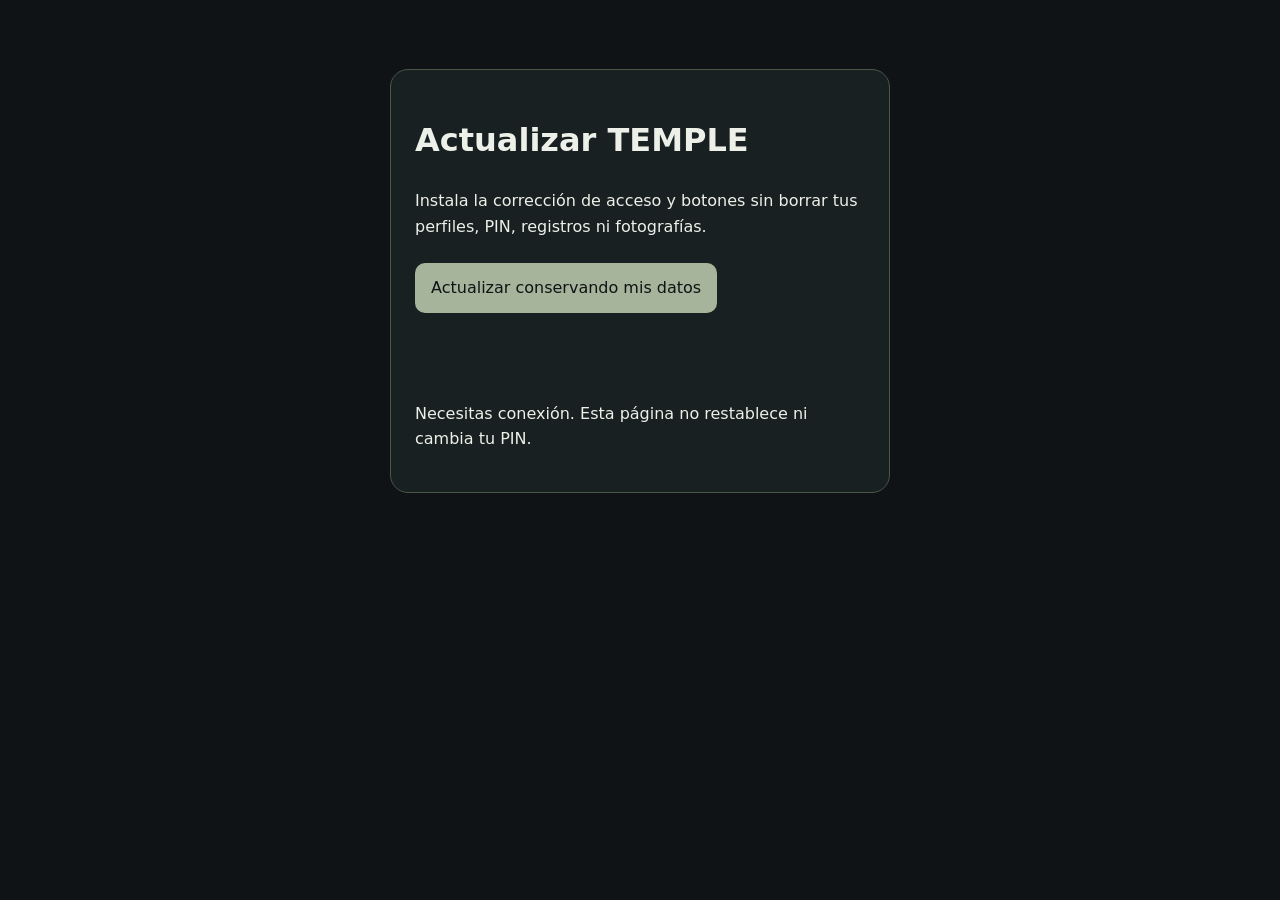
==== actualizar.html @ fe2185da "Add files via upload" ====
<!doctype html><html lang="es"><meta charset="utf-8"><meta name="viewport" content="width=device-width,initial-scale=1"><title>Actualizar TEMPLE</title><style>*{box-sizing:border-box}body{margin:0;padding:24px;background:#101315;color:#edf0e8;font:16px system-ui;line-height:1.6}main{max-width:500px;margin:5vh auto;padding:24px;border:1px solid #485746;border-radius:18px;background:#192021}button,a{display:inline-block;padding:12px 16px;border:0;border-radius:10px;margin:8px 0;background:#a5b49a;color:#101315;font:inherit;cursor:pointer}button:active{filter:brightness(1.3)}button:disabled{opacity:.6}[hidden]{display:none!important}#result{min-height:3em}</style><main><h1>Actualizar TEMPLE</h1><p>Instala la corrección de acceso y botones sin borrar tus perfiles, PIN, registros ni fotografías.</p><button id="update">Actualizar conservando mis datos</button><p id="result" role="status" aria-live="polite"></p><a id="open" href="./" hidden>Abrir TEMPLE actualizado</a><p>Necesitas conexión. Esta página no restablece ni cambia tu PIN.</p></main><script>
const button=document.getElementById('update'),result=document.getElementById('result'),openApp=document.getElementById('open');
button.addEventListener('click',async()=>{button.disabled=true;result.textContent='Descargando la actualización…';try{if(!('serviceWorker'in navigator)||!window.isSecureContext)throw Error('Abre esta página mediante la URL HTTPS de tu app.');const reg=await navigator.serviceWorker.register('./sw.js',{updateViaCache:'none'});await reg.update();const worker=reg.installing||reg.waiting||reg.active;if(!worker)throw Error('No se encontró una actualización disponible.');if(worker.state!=='activated')await new Promise((resolve,reject)=>{const timeout=setTimeout(()=>reject(Error('La descarga sigue pendiente. Comprueba la conexión y vuelve a intentar.')),60000);worker.addEventListener('statechange',()=>{if(worker.state==='activated'){clearTimeout(timeout);resolve()}else if(worker.state==='redundant'){clearTimeout(timeout);reject(Error('No se completó la descarga. Vuelve a intentar con conexión.'))}})});result.textContent='Actualización instalada. Puedes abrir TEMPLE con tus perfiles habituales.';openApp.hidden=false;openApp.style.display='inline-block'}catch(error){result.textContent=error.message}finally{button.disabled=false}});
</script></html>
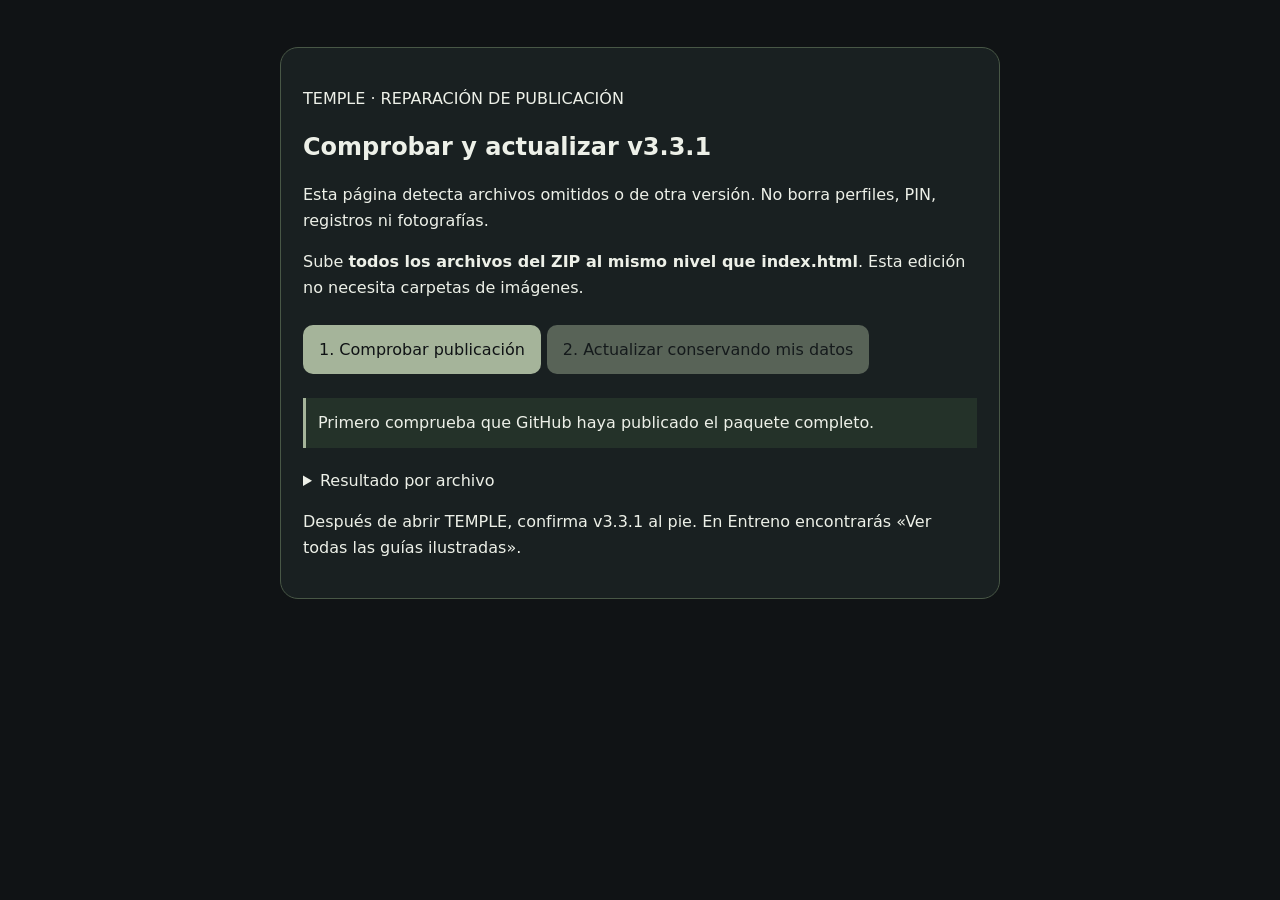
==== commit b798ae4c: "Add files via upload" ====
--- a/actualizar.html
+++ b/actualizar.html
@@ -1,4 +1 @@
-<!doctype html><html lang="es"><meta charset="utf-8"><meta name="viewport" content="width=device-width,initial-scale=1"><title>Actualizar TEMPLE</title><style>*{box-sizing:border-box}body{margin:0;padding:24px;background:#101315;color:#edf0e8;font:16px system-ui;line-height:1.6}main{max-width:500px;margin:5vh auto;padding:24px;border:1px solid #485746;border-radius:18px;background:#192021}button,a{display:inline-block;padding:12px 16px;border:0;border-radius:10px;margin:8px 0;background:#a5b49a;color:#101315;font:inherit;cursor:pointer}button:active{filter:brightness(1.3)}button:disabled{opacity:.6}[hidden]{display:none!important}#result{min-height:3em}</style><main><h1>Actualizar TEMPLE</h1><p>Instala la corrección de acceso y botones sin borrar tus perfiles, PIN, registros ni fotografías.</p><button id="update">Actualizar conservando mis datos</button><p id="result" role="status" aria-live="polite"></p><a id="open" href="./" hidden>Abrir TEMPLE actualizado</a><p>Necesitas conexión. Esta página no restablece ni cambia tu PIN.</p></main><script>
-const button=document.getElementById('update'),result=document.getElementById('result'),openApp=document.getElementById('open');
-button.addEventListener('click',async()=>{button.disabled=true;result.textContent='Descargando la actualización…';try{if(!('serviceWorker'in navigator)||!window.isSecureContext)throw Error('Abre esta página mediante la URL HTTPS de tu app.');const reg=await navigator.serviceWorker.register('./sw.js',{updateViaCache:'none'});await reg.update();const worker=reg.installing||reg.waiting||reg.active;if(!worker)throw Error('No se encontró una actualización disponible.');if(worker.state!=='activated')await new Promise((resolve,reject)=>{const timeout=setTimeout(()=>reject(Error('La descarga sigue pendiente. Comprueba la conexión y vuelve a intentar.')),60000);worker.addEventListener('statechange',()=>{if(worker.state==='activated'){clearTimeout(timeout);resolve()}else if(worker.state==='redundant'){clearTimeout(timeout);reject(Error('No se completó la descarga. Vuelve a intentar con conexión.'))}})});result.textContent='Actualización instalada. Puedes abrir TEMPLE con tus perfiles habituales.';openApp.hidden=false;openApp.style.display='inline-block'}catch(error){result.textContent=error.message}finally{button.disabled=false}});
-</script></html>
+<!doctype html><html lang="es"><head><meta charset="utf-8"><meta name="viewport" content="width=device-width,initial-scale=1"><meta name="temple-build" content="3.3.1"><title>Comprobar y actualizar TEMPLE 3.3.1</title><style>*{box-sizing:border-box}body{margin:0;padding:20px;background:#101315;color:#edf0e8;font:16px system-ui;line-height:1.6}main{max-width:720px;margin:3vh auto;padding:22px;border:1px solid #485746;border-radius:18px;background:#192021}h1{font-size:24px}button,a{display:inline-block;padding:12px 16px;border:0;border-radius:10px;margin:8px 6px 8px 0;background:#a5b49a;color:#101315;font:inherit;cursor:pointer}button:active{filter:brightness(1.3)}button:disabled{opacity:.45;cursor:wait}[hidden]{display:none!important}#status{padding:12px;border-left:3px solid #a5b49a;background:#243229}li{overflow-wrap:anywhere;padding:4px 0;font-size:13px}.good{color:#bddeb2}.bad{color:#ffb8ac}details{margin-top:20px}</style></head><body><main><p>TEMPLE · REPARACIÓN DE PUBLICACIÓN</p><h1>Comprobar y actualizar v3.3.1</h1><p>Esta página detecta archivos omitidos o de otra versión. No borra perfiles, PIN, registros ni fotografías.</p><p>Sube <strong>todos los archivos del ZIP al mismo nivel que index.html</strong>. Esta edición no necesita carpetas de imágenes.</p><button id="check">1. Comprobar publicación</button><button id="update" disabled>2. Actualizar conservando mis datos</button><p id="status" role="status" aria-live="polite">Primero comprueba que GitHub haya publicado el paquete completo.</p><a id="openApp" href="./?temple-release=3.3.1" hidden>3. Abrir TEMPLE actualizado</a><details><summary>Resultado por archivo</summary><ul id="results"></ul></details><p>Después de abrir TEMPLE, confirma v3.3.1 al pie. En Entreno encontrarás «Ver todas las guías ilustradas».</p></main><script src="release-check.js?v=3.3.1"></script></body></html>
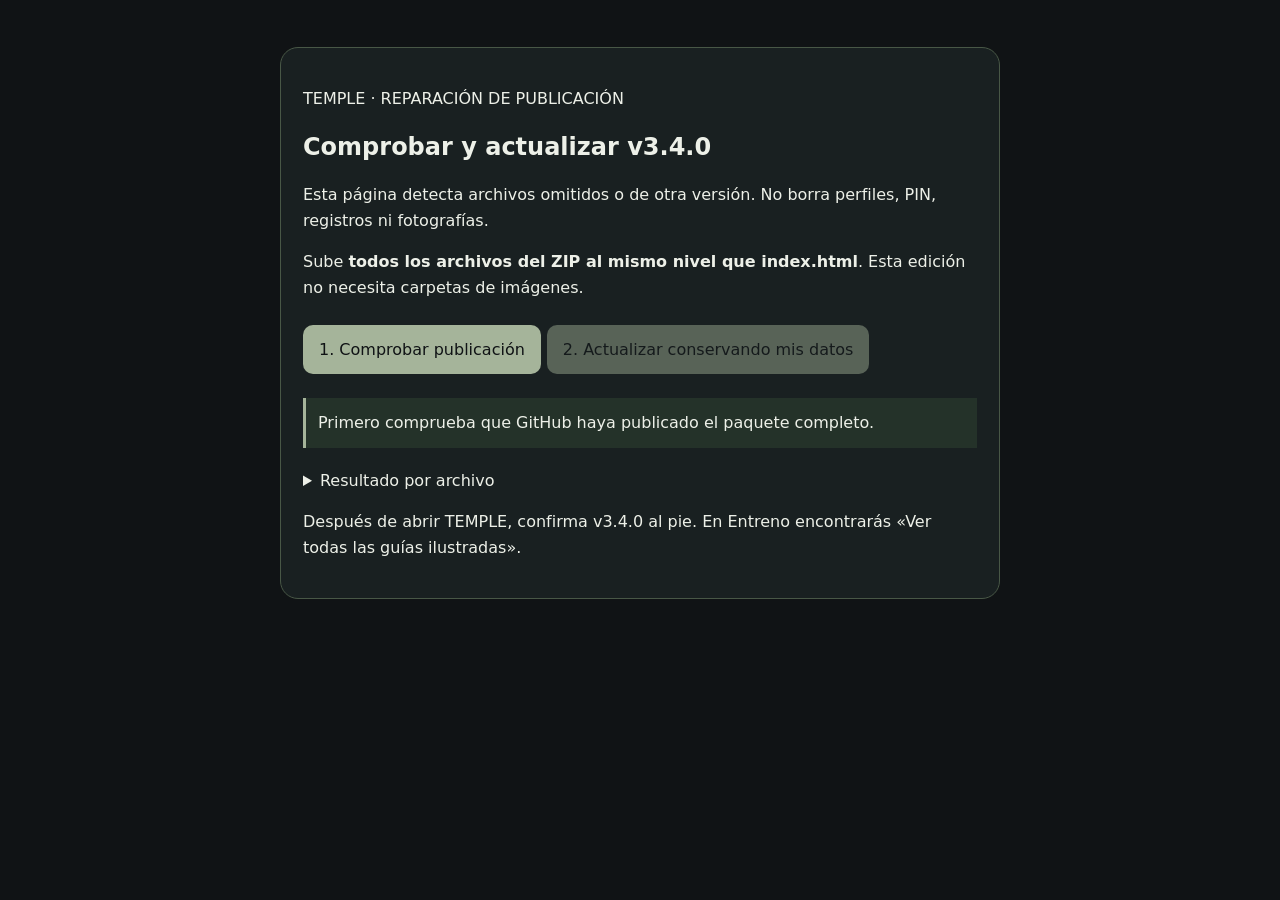
==== commit e7779045: "Add files via upload" ====
--- a/actualizar.html
+++ b/actualizar.html
@@ -1 +1 @@
-<!doctype html><html lang="es"><head><meta charset="utf-8"><meta name="viewport" content="width=device-width,initial-scale=1"><meta name="temple-build" content="3.3.1"><title>Comprobar y actualizar TEMPLE 3.3.1</title><style>*{box-sizing:border-box}body{margin:0;padding:20px;background:#101315;color:#edf0e8;font:16px system-ui;line-height:1.6}main{max-width:720px;margin:3vh auto;padding:22px;border:1px solid #485746;border-radius:18px;background:#192021}h1{font-size:24px}button,a{display:inline-block;padding:12px 16px;border:0;border-radius:10px;margin:8px 6px 8px 0;background:#a5b49a;color:#101315;font:inherit;cursor:pointer}button:active{filter:brightness(1.3)}button:disabled{opacity:.45;cursor:wait}[hidden]{display:none!important}#status{padding:12px;border-left:3px solid #a5b49a;background:#243229}li{overflow-wrap:anywhere;padding:4px 0;font-size:13px}.good{color:#bddeb2}.bad{color:#ffb8ac}details{margin-top:20px}</style></head><body><main><p>TEMPLE · REPARACIÓN DE PUBLICACIÓN</p><h1>Comprobar y actualizar v3.3.1</h1><p>Esta página detecta archivos omitidos o de otra versión. No borra perfiles, PIN, registros ni fotografías.</p><p>Sube <strong>todos los archivos del ZIP al mismo nivel que index.html</strong>. Esta edición no necesita carpetas de imágenes.</p><button id="check">1. Comprobar publicación</button><button id="update" disabled>2. Actualizar conservando mis datos</button><p id="status" role="status" aria-live="polite">Primero comprueba que GitHub haya publicado el paquete completo.</p><a id="openApp" href="./?temple-release=3.3.1" hidden>3. Abrir TEMPLE actualizado</a><details><summary>Resultado por archivo</summary><ul id="results"></ul></details><p>Después de abrir TEMPLE, confirma v3.3.1 al pie. En Entreno encontrarás «Ver todas las guías ilustradas».</p></main><script src="release-check.js?v=3.3.1"></script></body></html>+<!doctype html><html lang="es"><head><meta charset="utf-8"><meta name="viewport" content="width=device-width,initial-scale=1"><meta name="temple-build" content="3.4.0"><title>Comprobar y actualizar TEMPLE 3.4.0</title><style>*{box-sizing:border-box}body{margin:0;padding:20px;background:#101315;color:#edf0e8;font:16px system-ui;line-height:1.6}main{max-width:720px;margin:3vh auto;padding:22px;border:1px solid #485746;border-radius:18px;background:#192021}h1{font-size:24px}button,a{display:inline-block;padding:12px 16px;border:0;border-radius:10px;margin:8px 6px 8px 0;background:#a5b49a;color:#101315;font:inherit;cursor:pointer}button:active{filter:brightness(1.3)}button:disabled{opacity:.45;cursor:wait}[hidden]{display:none!important}#status{padding:12px;border-left:3px solid #a5b49a;background:#243229}li{overflow-wrap:anywhere;padding:4px 0;font-size:13px}.good{color:#bddeb2}.bad{color:#ffb8ac}details{margin-top:20px}</style></head><body><main><p>TEMPLE · REPARACIÓN DE PUBLICACIÓN</p><h1>Comprobar y actualizar v3.4.0</h1><p>Esta página detecta archivos omitidos o de otra versión. No borra perfiles, PIN, registros ni fotografías.</p><p>Sube <strong>todos los archivos del ZIP al mismo nivel que index.html</strong>. Esta edición no necesita carpetas de imágenes.</p><button id="check">1. Comprobar publicación</button><button id="update" disabled>2. Actualizar conservando mis datos</button><p id="status" role="status" aria-live="polite">Primero comprueba que GitHub haya publicado el paquete completo.</p><a id="openApp" href="./?temple-release=3.4.0" hidden>3. Abrir TEMPLE actualizado</a><details><summary>Resultado por archivo</summary><ul id="results"></ul></details><p>Después de abrir TEMPLE, confirma v3.4.0 al pie. En Entreno encontrarás «Ver todas las guías ilustradas».</p></main><script src="release-check.js?v=3.4.0"></script></body></html>
